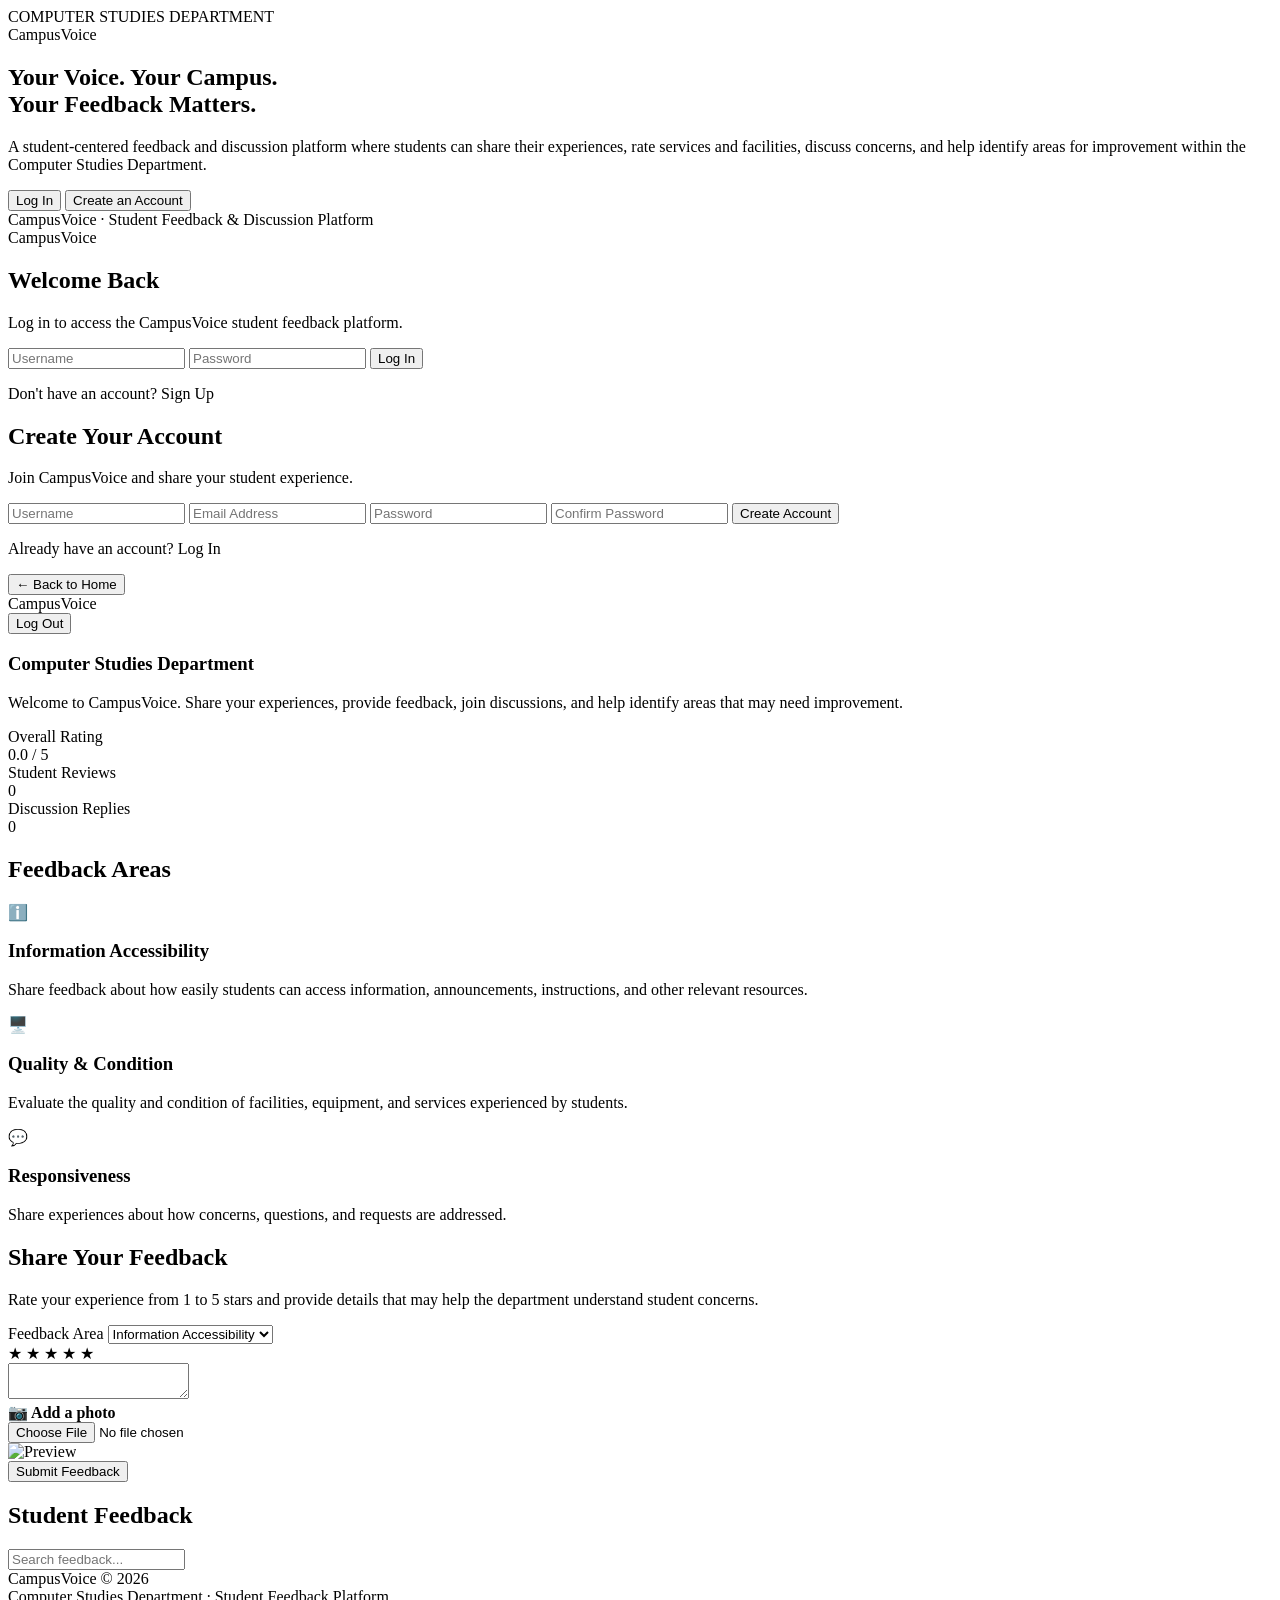
==== Template/index.html @ d8fedd5e "Done uploading Mother code file" ====
<!DOCTYPE html>
<html lang="en">

<head>

<meta charset="UTF-8">

<meta name="viewport" content="width=device-width, initial-scale=1.0">

<title>CampusVoice | Student Feedback Platform</title>

<link rel="stylesheet" href="../static/style.css">

</head>


<body>


<!-- =========================================================
     LANDING PAGE
========================================================= -->

<section id="landingPage">

    <div class="landing-content">

        <div class="landing-badge">

            COMPUTER STUDIES DEPARTMENT

        </div>


        <div class="landing-logo">

            Campus<span>Voice</span>

        </div>


        <h1>

            Your Voice. Your Campus.<br>

            Your Feedback Matters.

        </h1>


        <p class="landing-description">

            A student-centered feedback and discussion
            platform where students can share their
            experiences, rate services and facilities,
            discuss concerns, and help identify areas
            for improvement within the Computer Studies
            Department.

        </p>


        <div class="landing-buttons">

            <button
                class="landing-btn login-btn"
                onclick="showLogin()">

                Log In

            </button>


            <button
                class="landing-btn signup-btn"
                onclick="showSignup()">

                Create an Account

            </button>

        </div>


        <div class="landing-footer">

            CampusVoice · Student Feedback & Discussion Platform

        </div>

    </div>

</section>



<!-- =========================================================
     AUTH PAGE
========================================================= -->

<section id="authPage">

    <div class="auth-card">

        <div class="auth-logo">

            Campus<span>Voice</span>

        </div>


        <!-- LOGIN -->

        <div id="loginForm">

            <h2>

                Welcome Back

            </h2>


            <p class="auth-description">

                Log in to access the CampusVoice
                student feedback platform.

            </p>


            <input
                class="auth-input"
                id="loginUsername"
                type="text"
                placeholder="Username">


            <input
                class="auth-input"
                id="loginPassword"
                type="password"
                placeholder="Password">


            <button
                class="auth-submit"
                onclick="loginUser()">

                Log In

            </button>


            <p class="auth-switch">

                Don't have an account?

                <span onclick="showSignup()">

                    Sign Up

                </span>

            </p>

        </div>



        <!-- SIGN UP -->

        <div
            id="signupForm"
            class="hidden">

            <h2>

                Create Your Account

            </h2>


            <p class="auth-description">

                Join CampusVoice and share your
                student experience.

            </p>


            <input
                class="auth-input"
                id="signupUsername"
                type="text"
                placeholder="Username">


            <input
                class="auth-input"
                id="signupEmail"
                type="email"
                placeholder="Email Address">


            <input
                class="auth-input"
                id="signupPassword"
                type="password"
                placeholder="Password">


            <input
                class="auth-input"
                id="signupConfirm"
                type="password"
                placeholder="Confirm Password">


            <button
                class="auth-submit"
                onclick="signupUser()">

                Create Account

            </button>


            <p class="auth-switch">

                Already have an account?

                <span onclick="showLogin()">

                    Log In

                </span>

            </p>

        </div>


        <button
            class="back-home"
            onclick="backHome()">

            ← Back to Home

        </button>

    </div>

</section>



<!-- =========================================================
     MAIN PAGE
========================================================= -->

<section id="mainPage">


<!-- HEADER -->

<header class="header">

    <div class="logo">

        Campus<span>Voice</span>

    </div>


    <div class="header-right">

        <span
            class="user-pill"
            id="currentUser">

        </span>


        <button
            class="logout-btn"
            onclick="logout()">

            Log Out

        </button>

    </div>

</header>



<!-- CONTENT -->

<main class="container">


    <!-- HERO -->

    <section class="dashboard-hero">

        <h1>

            Computer Studies Department

        </h1>


        <p>

            Welcome to CampusVoice. Share your
            experiences, provide feedback, join
            discussions, and help identify areas
            that may need improvement.

        </p>


        <div class="stats-grid">


            <div class="stat-card">

                <div class="stat-label">

                    Overall Rating

                </div>


                <div
                    class="stat-value"
                    id="overallRating">

                    0.0 / 5

                </div>

            </div>


            <div class="stat-card">

                <div class="stat-label">

                    Student Reviews

                </div>


                <div
                    class="stat-value"
                    id="totalReviews">

                    0

                </div>

            </div>


            <div class="stat-card">

                <div class="stat-label">

                    Discussion Replies

                </div>


                <div
                    class="stat-value"
                    id="totalReplies">

                    0

                </div>

            </div>


        </div>

    </section>



    <!-- EVALUATION DIMENSIONS -->

    <h2 class="section-title">

        Feedback Areas

    </h2>


    <section class="category-grid">


        <div class="category-card">

            <div class="category-icon">

                ℹ️

            </div>


            <h3>

                Information Accessibility

            </h3>


            <p>

                Share feedback about how easily
                students can access information,
                announcements, instructions, and
                other relevant resources.

            </p>

        </div>



        <div class="category-card">

            <div class="category-icon">

                🖥️

            </div>


            <h3>

                Quality & Condition

            </h3>


            <p>

                Evaluate the quality and condition
                of facilities, equipment, and
                services experienced by students.

            </p>

        </div>



        <div class="category-card">

            <div class="category-icon">

                💬

            </div>


            <h3>

                Responsiveness

            </h3>


            <p>

                Share experiences about how concerns,
                questions, and requests are addressed.

            </p>

        </div>


    </section>



    <!-- WRITE REVIEW -->

    <section class="review-form">

        <h2>

            Share Your Feedback

        </h2>


        <p class="form-subtitle">

            Rate your experience from 1 to 5 stars
            and provide details that may help the
            department understand student concerns.

        </p>


        <!-- Category -->

        <div class="review-category">

            <label for="reviewCategory">

                Feedback Area

            </label>


            <select id="reviewCategory">

                <option value="Information Accessibility">

                    Information Accessibility

                </option>


                <option value="Quality & Condition">

                    Quality & Condition

                </option>


                <option value="Responsiveness">

                    Responsiveness

                </option>

            </select>

        </div>


        <!-- Stars -->

        <div class="star-rating">

            <span
                class="star"
                onclick="selectStar(1)">

                ★

            </span>


            <span
                class="star"
                onclick="selectStar(2)">

                ★

            </span>


            <span
                class="star"
                onclick="selectStar(3)">

                ★

            </span>


            <span
                class="star"
                onclick="selectStar(4)">

                ★

            </span>


            <span
                class="star"
                onclick="selectStar(5)">

                ★

            </span>

        </div>


        <!-- Text -->

        <textarea
            id="reviewInput"
            placeholder="Write your feedback here...">
        </textarea>


        <!-- Photo -->

        <div class="upload-box">

            <strong>

                📷 Add a photo

            </strong>


            <div>

                <input
                    type="file"
                    id="photoInput"
                    accept="image/*"
                    onchange="previewPhoto(event)">

            </div>


            <img
                id="imagePreview"
                class="image-preview"
                alt="Preview">

        </div>


        <button
            class="post-review-btn"
            onclick="postReview()">

            Submit Feedback

        </button>

    </section>



    <!-- REVIEWS -->

    <div class="review-toolbar">

        <h2>

            Student Feedback

        </h2>


        <input
            class="search-box"
            id="searchInput"
            type="search"
            placeholder="Search feedback..."
            oninput="loadReviews()">

    </div>


    <div id="reviewsContainer">

    </div>


</main>



<footer>

    CampusVoice © 2026

    <br>

    Computer Studies Department · Student Feedback Platform

</footer>


</section>



<script src="../static/script.js"></script>



</body>

</html>
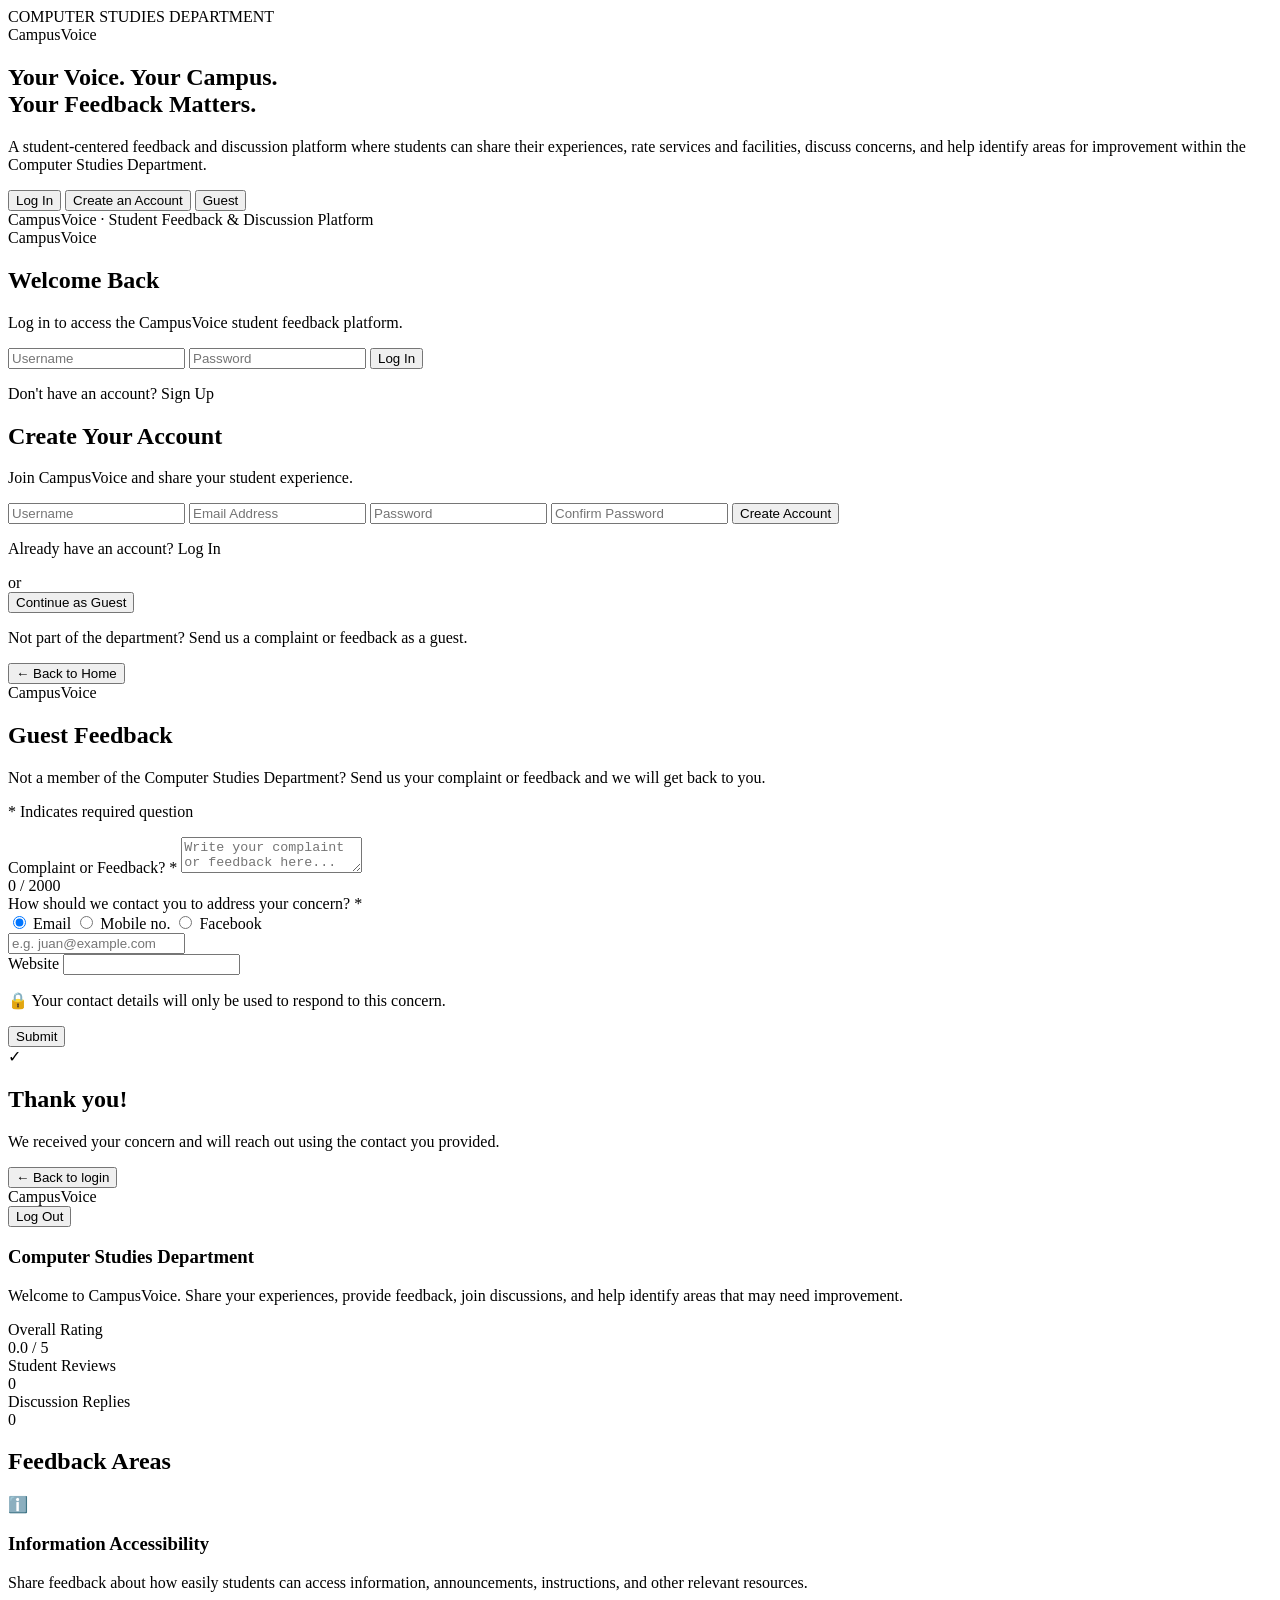
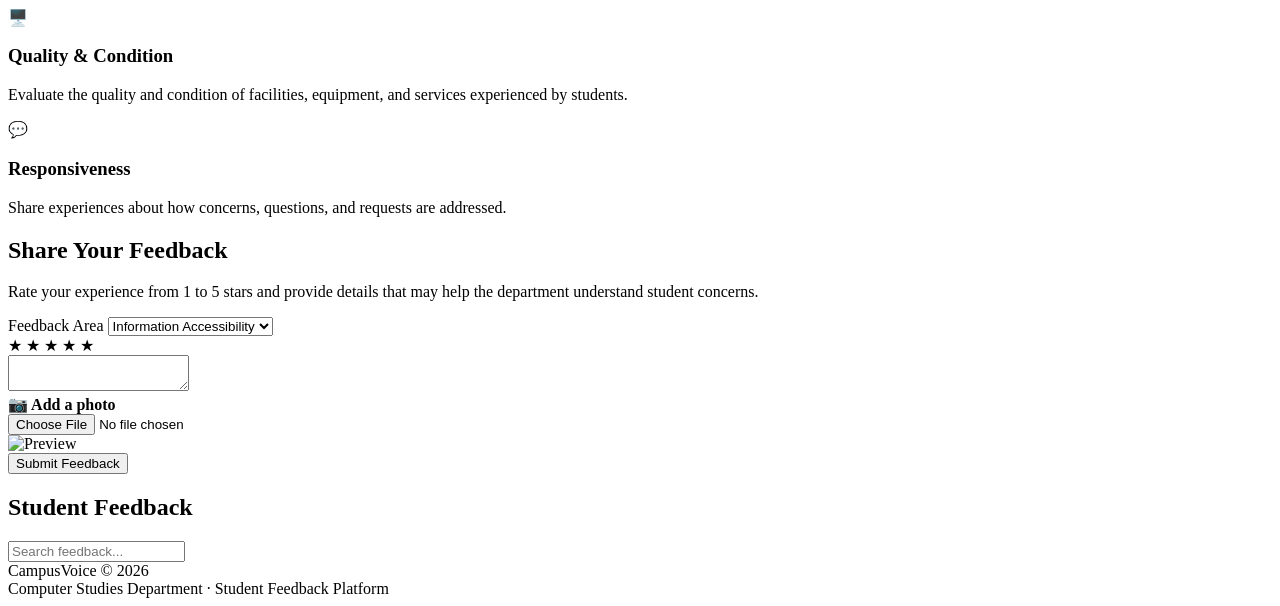
==== commit 8f6e34cd: "Add guest feedback form to login page" ====
--- a/Template/index.html
+++ b/Template/index.html
@@ -79,6 +79,15 @@
 
             </button>
 
+
+            <button
+                class="landing-btn guest-btn"
+                onclick="showGuest()">
+
+                Guest
+
+            </button>
+
         </div>
 
 
@@ -240,11 +249,287 @@
         </div>
 
 
+        <div class="auth-divider">
+
+            <span>or</span>
+
+        </div>
+
+
+        <button
+            class="auth-guest"
+            onclick="showGuest()">
+
+            Continue as Guest
+
+        </button>
+
+
+        <p class="auth-guest-note">
+
+            Not part of the department? Send us a
+            complaint or feedback as a guest.
+
+        </p>
+
+
         <button
             class="back-home"
             onclick="backHome()">
 
             ← Back to Home
+
+        </button>
+
+    </div>
+
+</section>
+
+
+
+<!-- =========================================================
+     GUEST FEEDBACK PAGE
+     Public form only. Never logs in or opens the platform.
+========================================================= -->
+
+<section id="guestPage">
+
+    <div class="auth-card guest-card">
+
+        <div class="auth-logo">
+
+            Campus<span>Voice</span>
+
+        </div>
+
+
+        <!-- FORM -->
+
+        <form
+            id="guestForm"
+            novalidate
+            onsubmit="submitGuestFeedback(event)">
+
+            <h2>
+
+                Guest Feedback
+
+            </h2>
+
+
+            <p class="auth-description">
+
+                Not a member of the Computer Studies
+                Department? Send us your complaint or
+                feedback and we will get back to you.
+
+            </p>
+
+
+            <p class="guest-required-note">
+
+                <span class="guest-asterisk">*</span>
+                Indicates required question
+
+            </p>
+
+
+            <!-- Q1 -->
+
+            <div class="guest-question">
+
+                <label
+                    class="guest-label"
+                    for="guestMessage">
+
+                    Complaint or Feedback?
+                    <span class="guest-asterisk">*</span>
+
+                </label>
+
+
+                <textarea
+                    class="auth-input guest-textarea"
+                    id="guestMessage"
+                    maxlength="2000"
+                    placeholder="Write your complaint or feedback here..."
+                    oninput="updateGuestCounter()"></textarea>
+
+
+                <div class="guest-meta">
+
+                    <span
+                        class="guest-error"
+                        id="guestMessageError">
+                    </span>
+
+                    <span
+                        class="guest-counter"
+                        id="guestCounter">
+
+                        0 / 2000
+
+                    </span>
+
+                </div>
+
+            </div>
+
+
+            <!-- Q2 -->
+
+            <div class="guest-question">
+
+                <span class="guest-label">
+
+                    How should we contact you to address your concern?
+                    <span class="guest-asterisk">*</span>
+
+                </span>
+
+
+                <div
+                    class="guest-contact-types"
+                    role="radiogroup"
+                    aria-label="Contact type">
+
+                    <label class="guest-chip">
+
+                        <input
+                            type="radio"
+                            name="guestContactType"
+                            value="email"
+                            onchange="updateGuestContactInput()"
+                            checked>
+
+                        <span>Email</span>
+
+                    </label>
+
+
+                    <label class="guest-chip">
+
+                        <input
+                            type="radio"
+                            name="guestContactType"
+                            value="mobile"
+                            onchange="updateGuestContactInput()">
+
+                        <span>Mobile no.</span>
+
+                    </label>
+
+
+                    <label class="guest-chip">
+
+                        <input
+                            type="radio"
+                            name="guestContactType"
+                            value="facebook"
+                            onchange="updateGuestContactInput()">
+
+                        <span>Facebook</span>
+
+                    </label>
+
+                </div>
+
+
+                <input
+                    class="auth-input"
+                    id="guestContact"
+                    type="email"
+                    maxlength="254"
+                    placeholder="e.g. juan@example.com"
+                    aria-label="Contact details">
+
+
+                <span
+                    class="guest-error"
+                    id="guestContactError">
+                </span>
+
+            </div>
+
+
+            <!-- Honeypot (hidden from people, bots fill it) -->
+
+            <div
+                class="guest-hp"
+                aria-hidden="true">
+
+                <label for="guestWebsite">Website</label>
+
+                <input
+                    id="guestWebsite"
+                    type="text"
+                    tabindex="-1"
+                    autocomplete="off">
+
+            </div>
+
+
+            <p class="guest-privacy">
+
+                🔒 Your contact details will only be used
+                to respond to this concern.
+
+            </p>
+
+
+            <span
+                class="guest-error guest-form-error"
+                id="guestFormError">
+            </span>
+
+
+            <button
+                type="submit"
+                class="auth-submit">
+
+                Submit
+
+            </button>
+
+        </form>
+
+
+
+        <!-- CONFIRMATION -->
+
+        <div
+            id="guestThanks"
+            class="guest-thanks hidden">
+
+            <div class="guest-thanks-icon">
+
+                ✓
+
+            </div>
+
+
+            <h2>
+
+                Thank you!
+
+            </h2>
+
+
+            <p class="auth-description">
+
+                We received your concern and will reach
+                out using the contact you provided.
+
+            </p>
+
+        </div>
+
+
+        <button
+            class="back-home"
+            onclick="guestBackToLogin()">
+
+            ← Back to login
 
         </button>
 
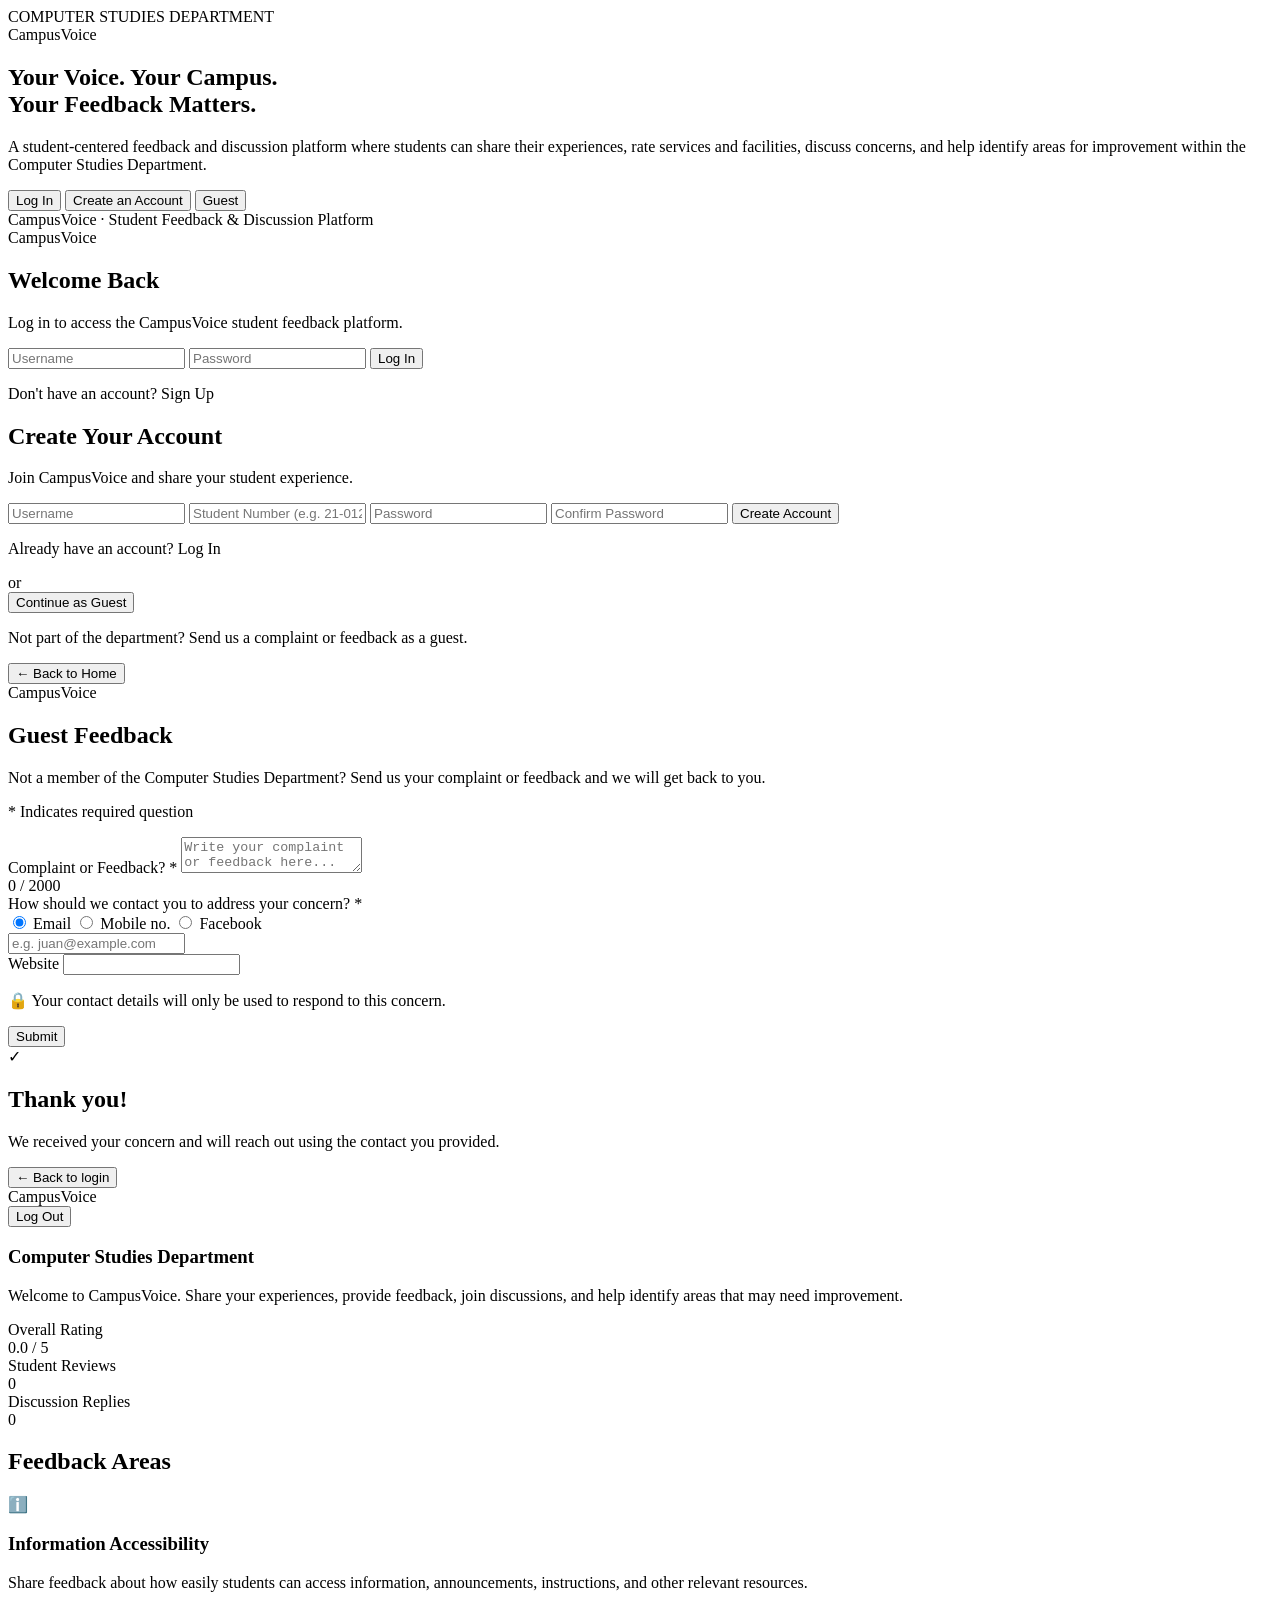
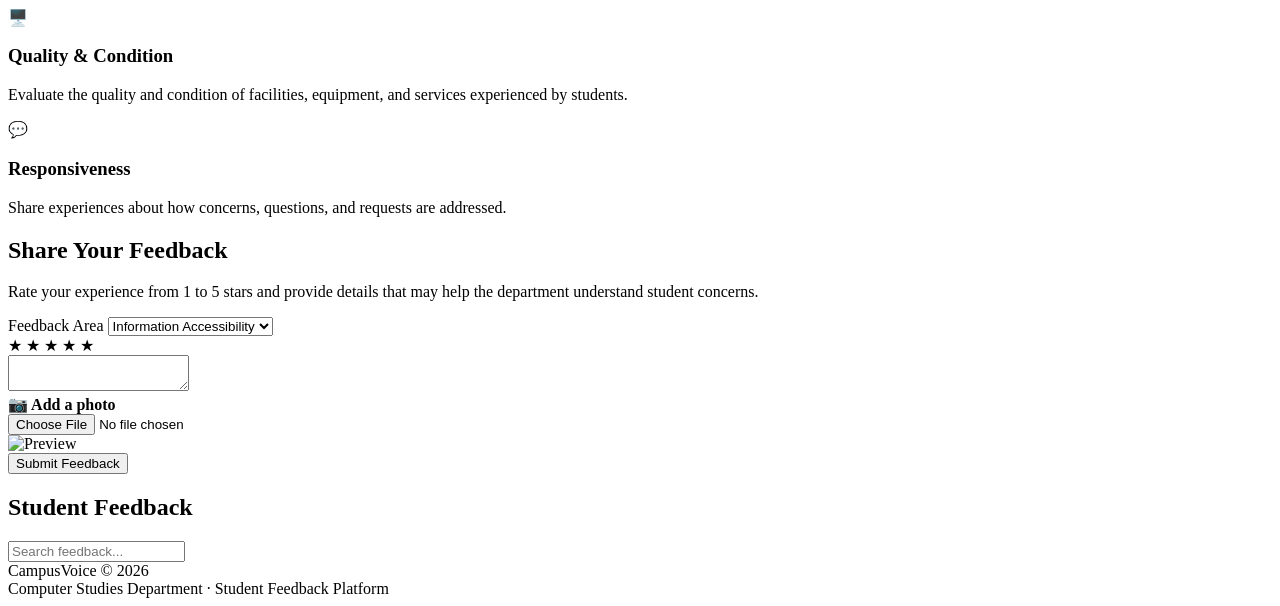
==== commit 374c7f18: "Add Flask backend with SQLite database and real like/dislike" ====
--- a/Template/index.html
+++ b/Template/index.html
@@ -9,7 +9,7 @@
 
 <title>CampusVoice | Student Feedback Platform</title>
 
-<link rel="stylesheet" href="../static/style.css">
+<link rel="stylesheet" href="/static/style.css">
 
 </head>
 
@@ -206,9 +206,11 @@
 
             <input
                 class="auth-input"
-                id="signupEmail"
-                type="email"
-                placeholder="Email Address">
+                id="signupStudentNumber"
+                type="text"
+                inputmode="numeric"
+                maxlength="11"
+                placeholder="Student Number (e.g. 21-0123-456)">
 
 
             <input
@@ -949,7 +951,7 @@
             id="searchInput"
             type="search"
             placeholder="Search feedback..."
-            oninput="loadReviews()">
+            oninput="renderReviews()">
 
     </div>
 
@@ -978,7 +980,7 @@
 
 
 
-<script src="../static/script.js"></script>
+<script src="/static/script.js"></script>
 
 
 
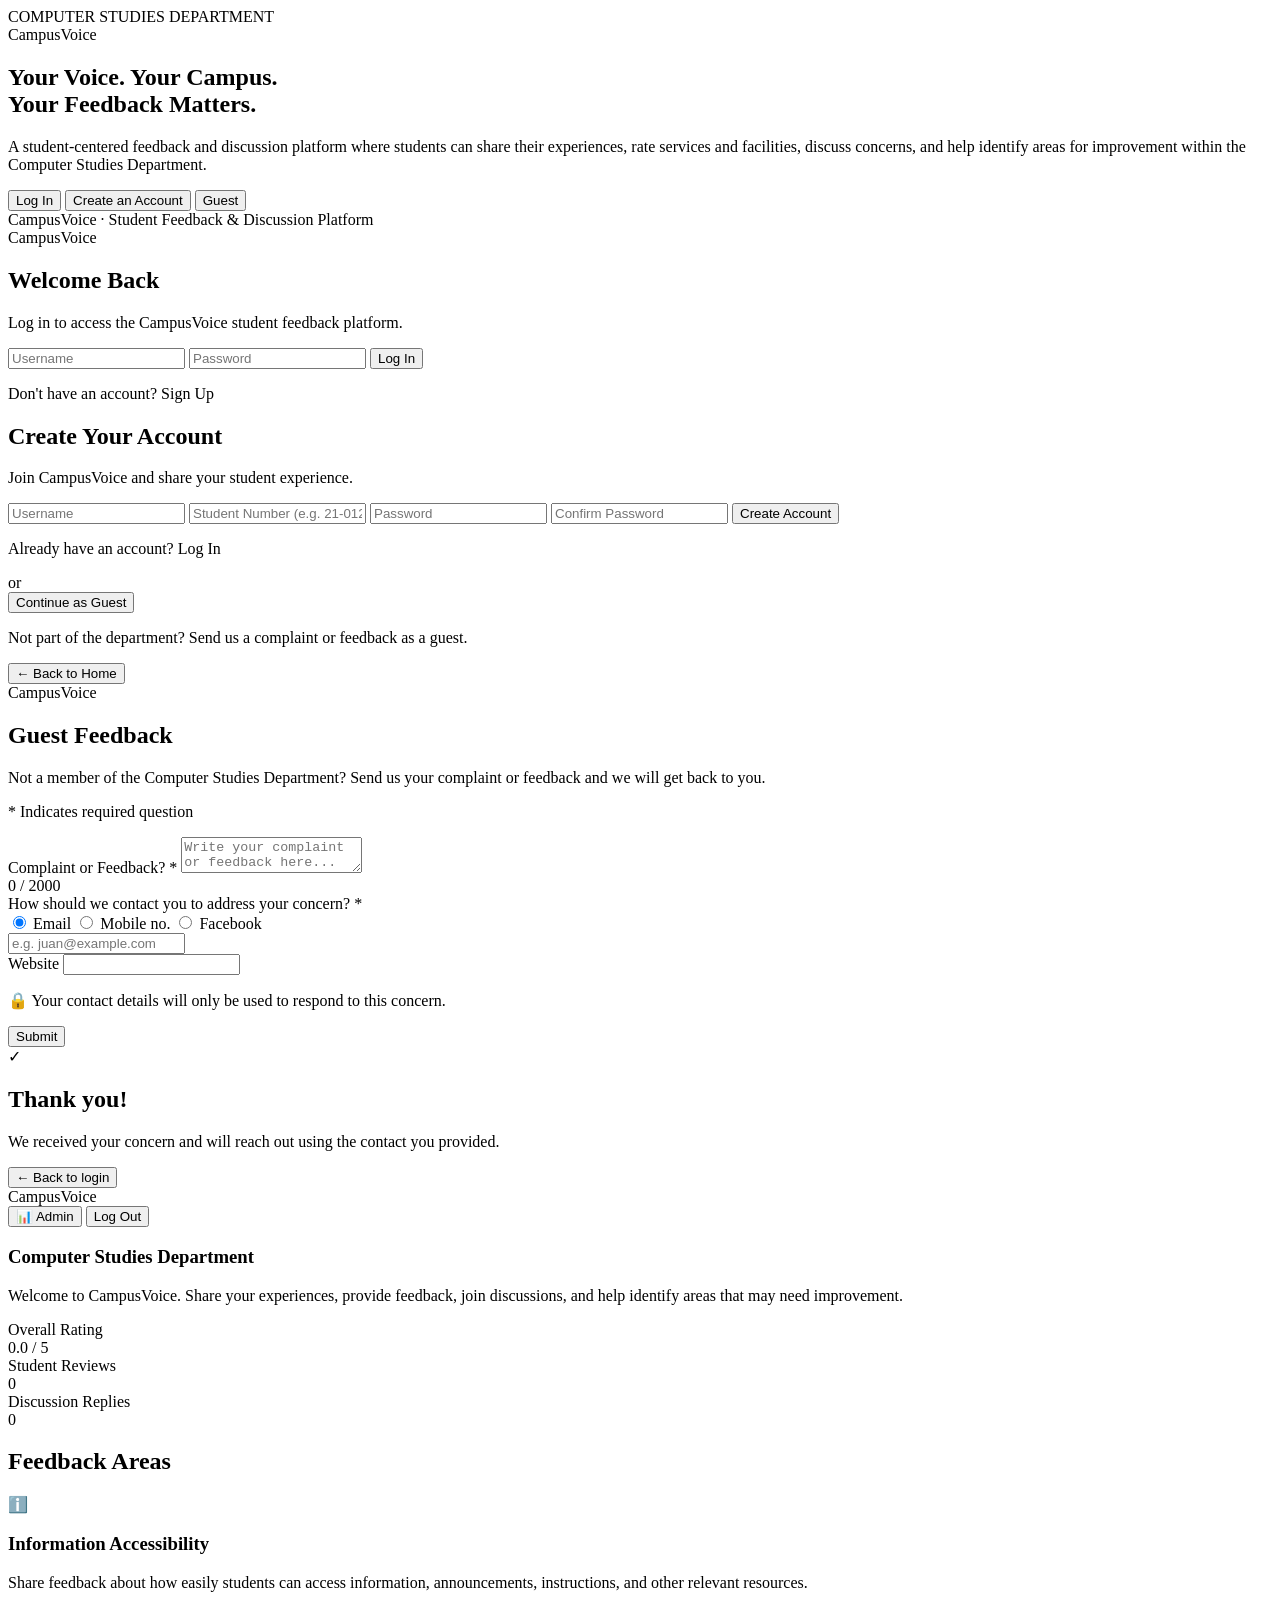
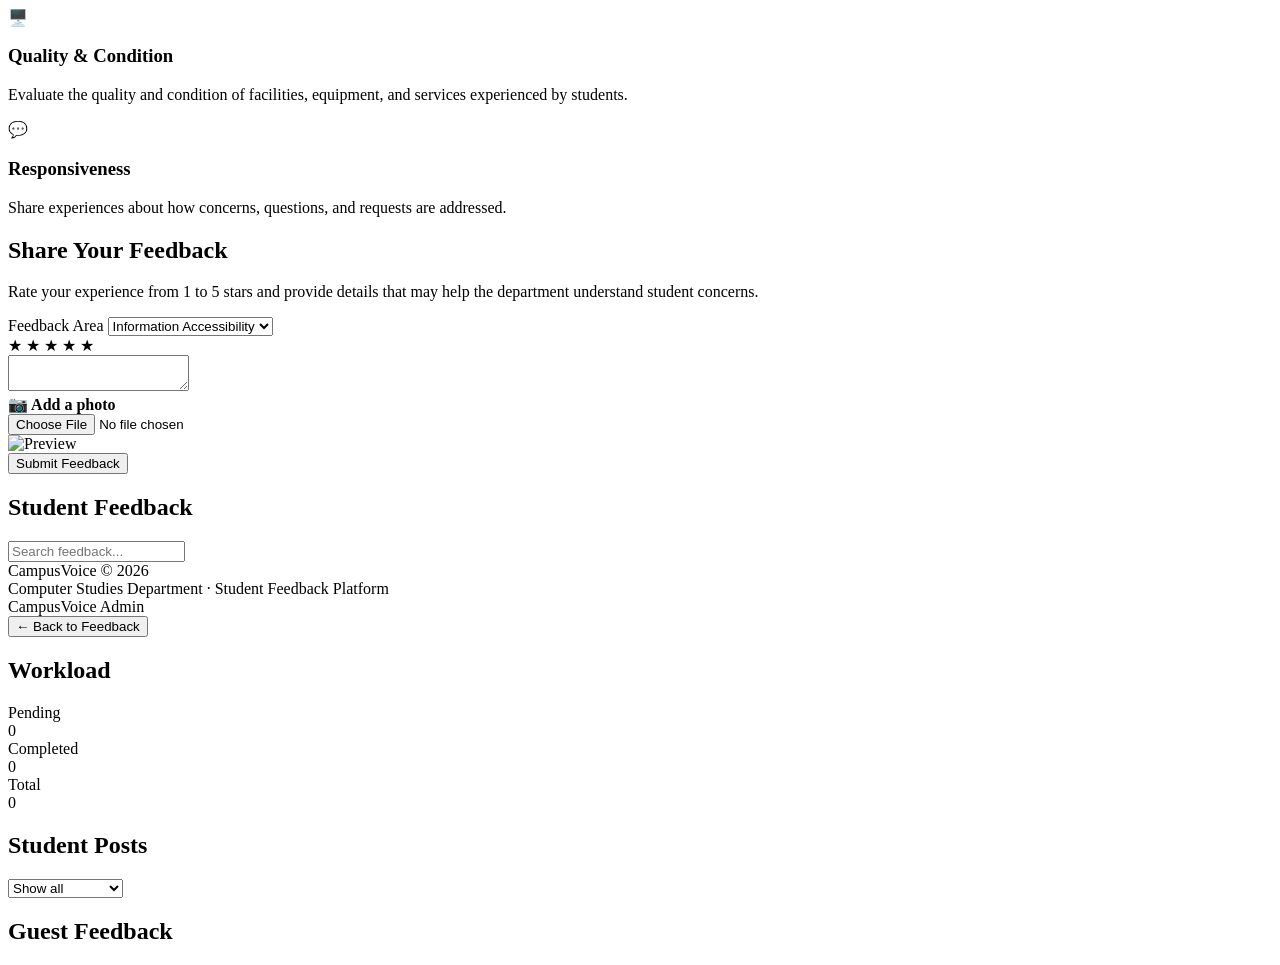
==== commit dceb3da3: "Add guest feedback database and admin workload tracking" ====
--- a/Template/index.html
+++ b/Template/index.html
@@ -567,6 +567,14 @@
 
         </span>
 
+        <button
+            class="logout-btn hidden"
+            id="adminBtn"
+            onclick="showAdmin()">
+
+            📊 Admin
+
+        </button>
 
         <button
             class="logout-btn"
@@ -978,7 +986,90 @@
 
 </section>
 
-
+<!-- =========================================================
+     ADMIN PAGE (only admins can open it)
+========================================================= -->
+
+<section id="adminPage">
+
+    <header class="header">
+
+        <div class="logo">
+
+            Campus<span>Voice</span> Admin
+
+        </div>
+
+        <div class="header-right">
+
+            <button
+                class="logout-btn"
+                onclick="hideAdmin()">
+
+                ← Back to Feedback
+
+            </button>
+
+        </div>
+
+    </header>
+
+
+    <main class="container">
+
+        <h2 class="section-title">Workload</h2>
+
+        <div class="admin-stats">
+
+            <div class="admin-stat">
+                <div class="admin-stat-label">Pending</div>
+                <div class="admin-stat-value pending-color" id="adminPending">0</div>
+            </div>
+
+            <div class="admin-stat">
+                <div class="admin-stat-label">Completed</div>
+                <div class="admin-stat-value done-color" id="adminCompleted">0</div>
+            </div>
+
+            <div class="admin-stat">
+                <div class="admin-stat-label">Total</div>
+                <div class="admin-stat-value" id="adminTotal">0</div>
+            </div>
+
+        </div>
+
+
+        <div class="review-toolbar">
+
+            <h2>Student Posts</h2>
+
+            <select
+                class="search-box"
+                id="adminFilter"
+                onchange="renderAdmin()">
+
+                <option value="all">Show all</option>
+                <option value="pending">Pending only</option>
+                <option value="completed">Completed only</option>
+
+            </select>
+
+        </div>
+
+        <div id="adminPosts"></div>
+
+
+        <div class="review-toolbar">
+
+            <h2>Guest Feedback</h2>
+
+        </div>
+
+        <div id="adminGuests"></div>
+
+    </main>
+
+</section>
 
 <script src="/static/script.js"></script>
 
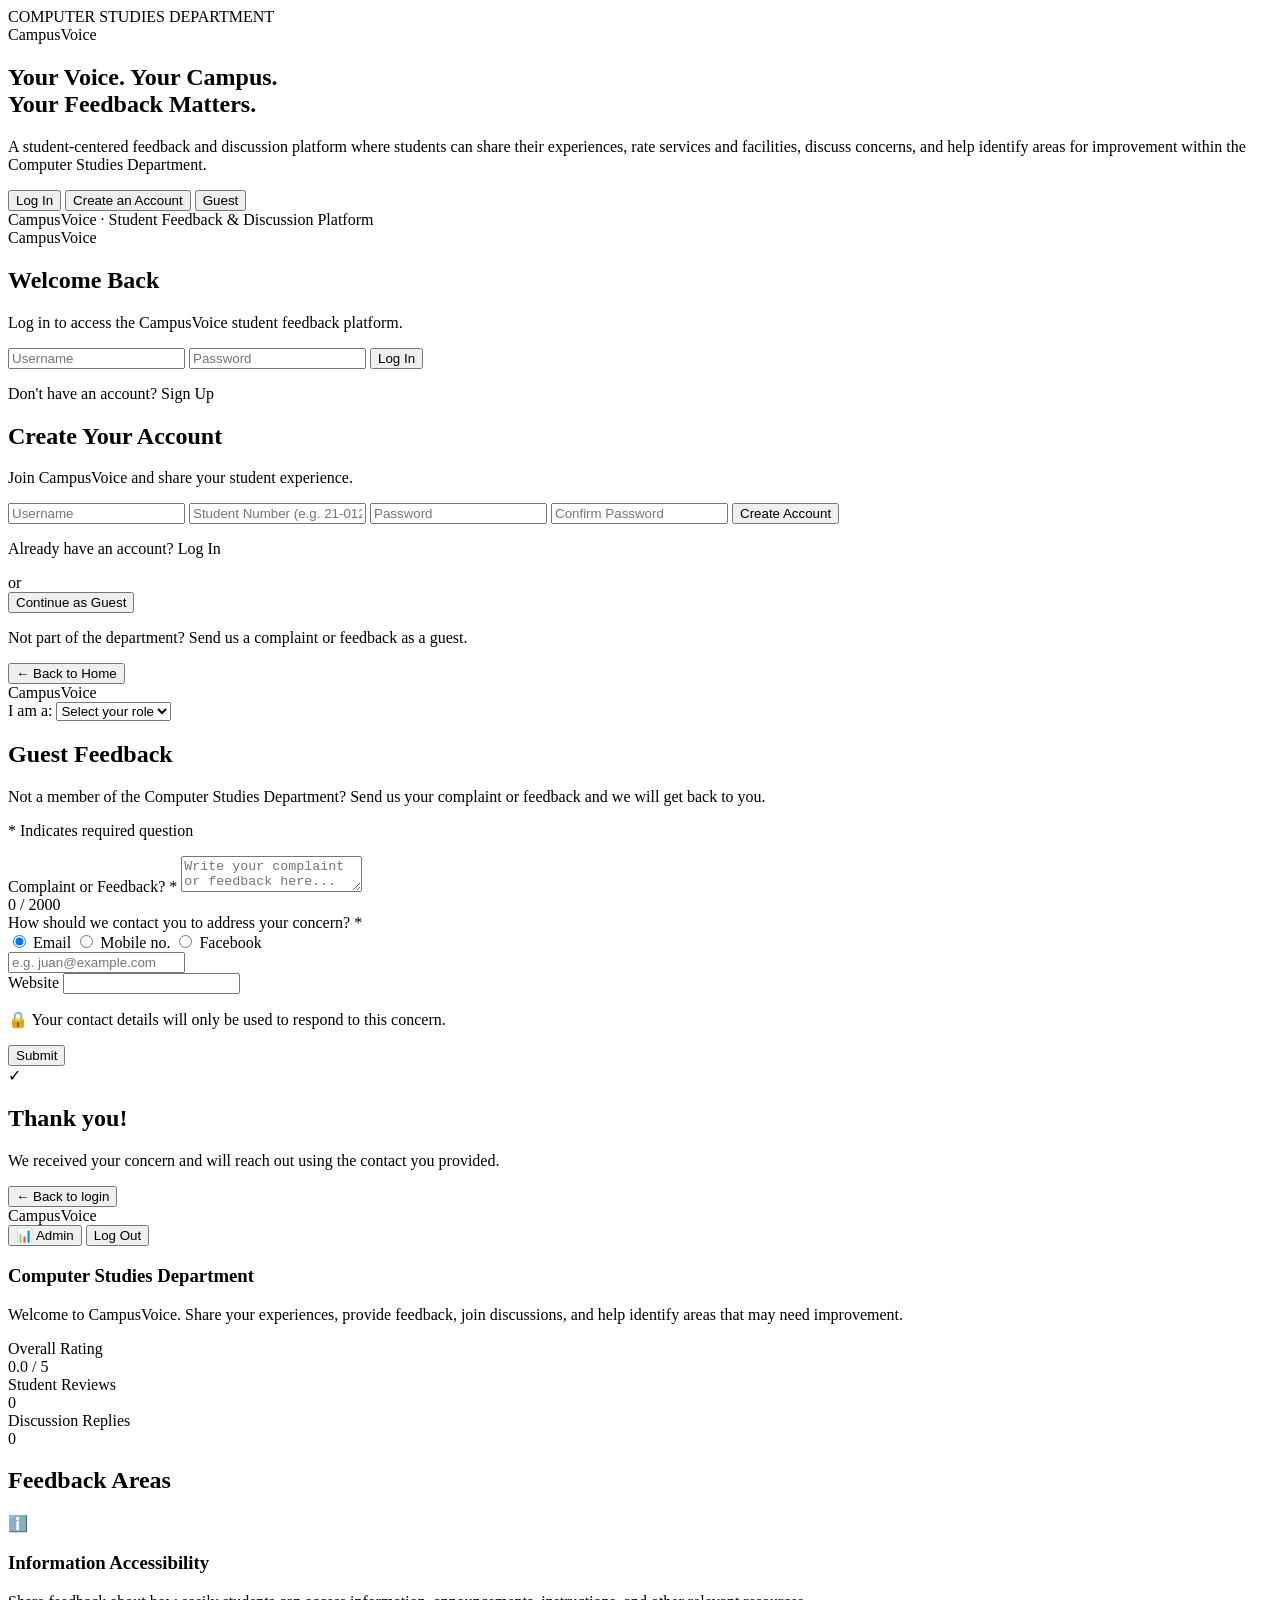
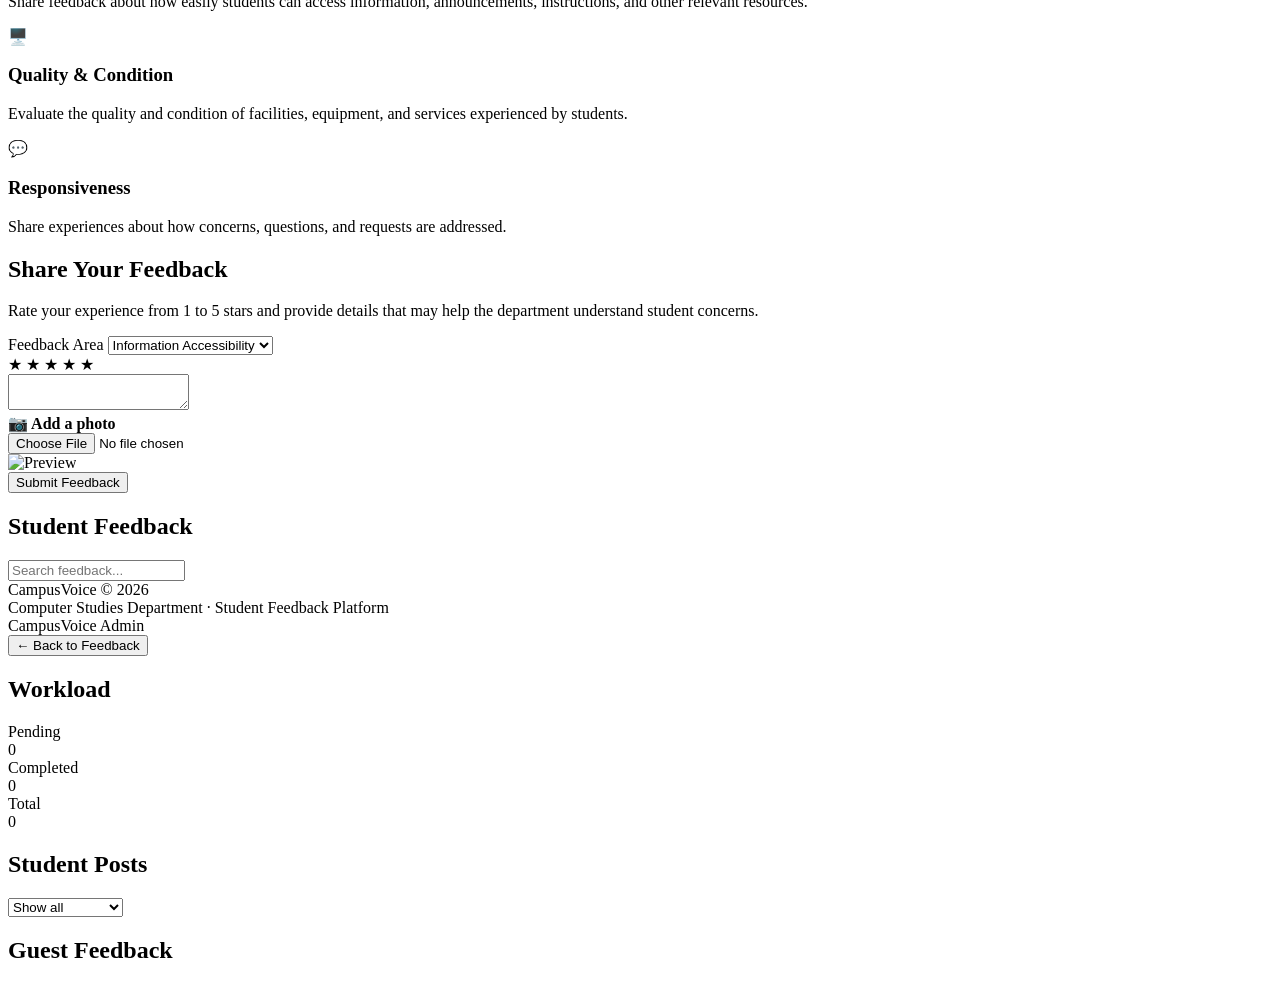
==== commit 937acbdf: "Update index.html" ====
--- a/Template/index.html
+++ b/Template/index.html
@@ -299,10 +299,25 @@
     <div class="auth-card guest-card">
 
         <div class="auth-logo">
-
             Campus<span>Voice</span>
-
-        </div>
+        </div>
+
+        <!-- Guest Role Selection -->
+        <div class="form-group">
+            <label for="guestRole">I am a:</label>
+            <select id="guestRole" name="guestRole" required>
+                <option value="">Select your role</option>
+                <option value="Student">Student</option>
+                <option value="Faculty">Faculty</option>
+                <option value="Staff">Staff</option>
+            </select>
+        </div>
+
+        <!-- Keep your existing guest feedback form below this line -->
+
+    </div>
+
+</section>
 
 
         <!-- FORM -->
@@ -1077,4 +1092,4 @@
 
 </body>
 
-</html>+</html>
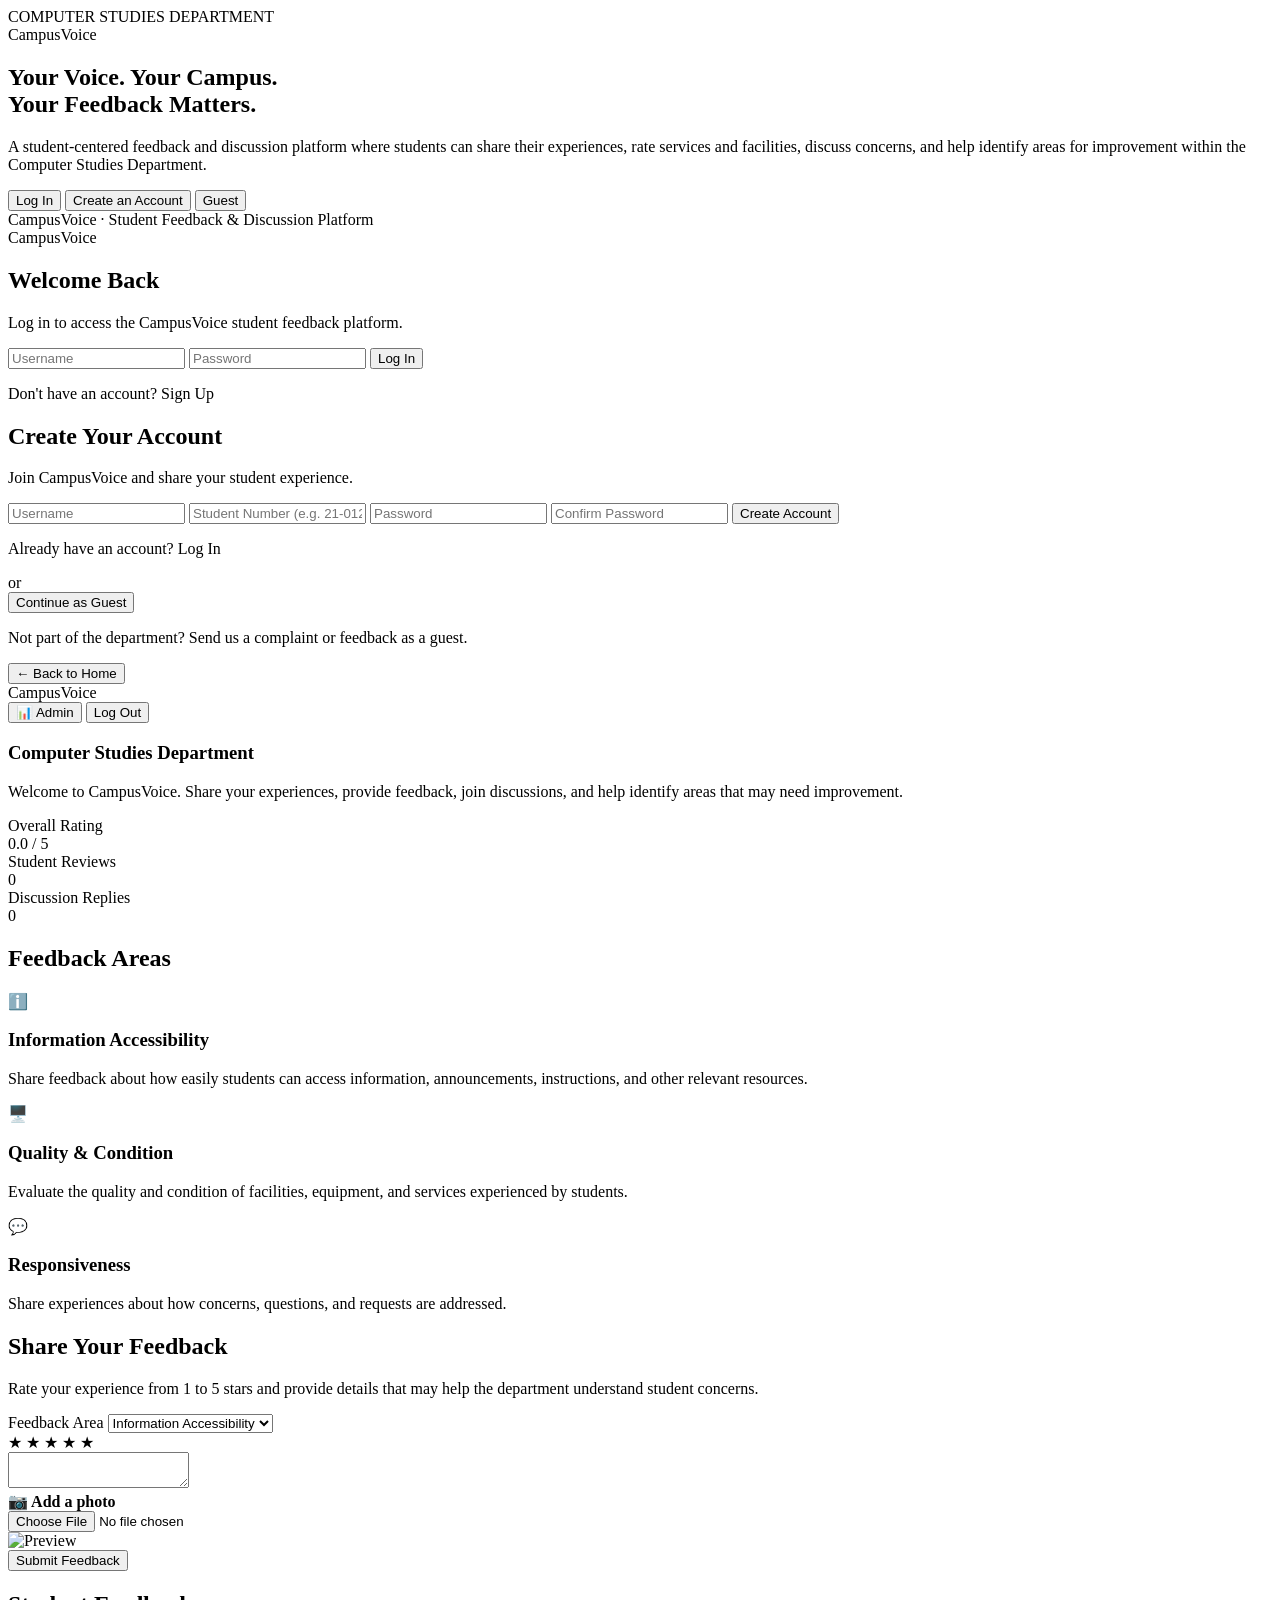
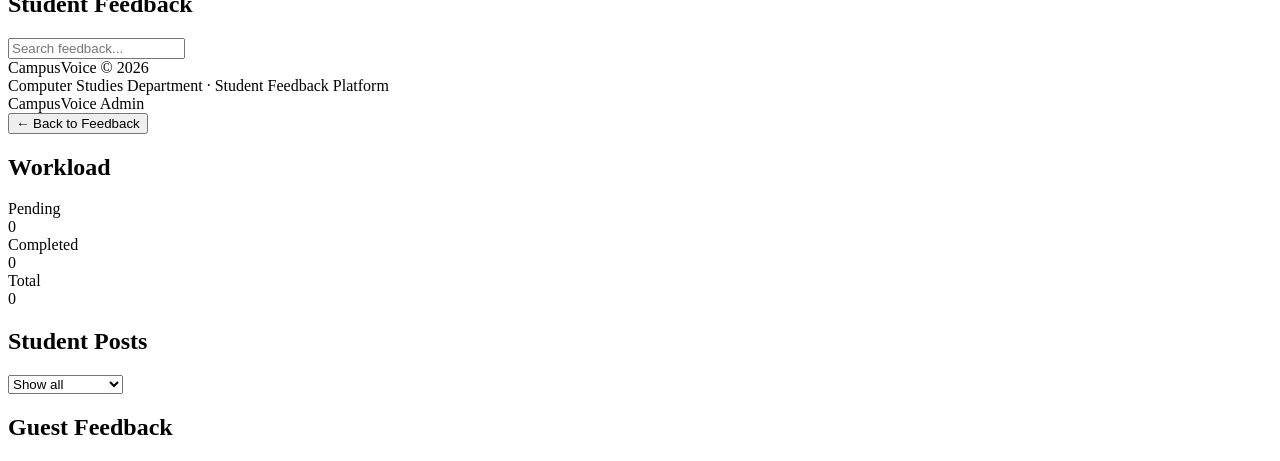
==== commit e93e7af1: "Update index.html" ====
--- a/Template/index.html
+++ b/Template/index.html
@@ -294,7 +294,7 @@
      Public form only. Never logs in or opens the platform.
 ========================================================= -->
 
-<section id="guestPage">
+<section id="guestPage" style="display:none">
 
     <div class="auth-card guest-card">
 
@@ -302,28 +302,58 @@
             Campus<span>Voice</span>
         </div>
 
-        <!-- Guest Role Selection -->
-        <div class="form-group">
-            <label for="guestRole">I am a:</label>
-            <select id="guestRole" name="guestRole" required>
-                <option value="">Select your role</option>
-                <option value="Student">Student</option>
-                <option value="Faculty">Faculty</option>
-                <option value="Staff">Staff</option>
-            </select>
-        </div>
-
-        <!-- Keep your existing guest feedback form below this line -->
-
-    </div>
-
-</section>
-
-
-        <!-- FORM -->
+
+        <!-- STEP 1: CHOOSE ROLE -->
+
+        <div id="guestRoleStep">
+
+            <h2>Continue as Guest</h2>
+
+            <p class="auth-description">
+                Please tell us who you are so we know
+                how to respond to your concern.
+            </p>
+
+            <div class="guest-role-options">
+
+                <button
+                    type="button"
+                    class="auth-submit guest-role-btn"
+                    onclick="chooseGuestRole('Student')">
+                    🎓 Student
+                </button>
+
+                <button
+                    type="button"
+                    class="auth-submit guest-role-btn"
+                    onclick="chooseGuestRole('Faculty')">
+                    👩‍🏫 Faculty
+                </button>
+
+                <button
+                    type="button"
+                    class="auth-submit guest-role-btn"
+                    onclick="chooseGuestRole('Staff')">
+                    🧑‍💼 Staff
+                </button>
+
+                <button
+                    type="button"
+                    class="auth-submit guest-role-btn"
+                    onclick="chooseGuestRole('Guest')">
+                    🙋 Guest
+                </button>
+
+            </div>
+
+        </div>
+
+
+        <!-- STEP 2: FORM (hidden until a role is chosen) -->
 
         <form
             id="guestForm"
+            class="hidden"
             novalidate
             onsubmit="submitGuestFeedback(event)">
 
@@ -349,6 +379,32 @@
                 Indicates required question
 
             </p>
+
+
+            <!-- Role (Student / Faculty / Staff) -->
+
+            <div class="guest-question">
+
+                <span class="guest-label">Submitting as</span>
+
+                <span
+                    class="guest-role-badge"
+                    id="guestRoleBadge">
+                </span>
+
+                <button
+                    type="button"
+                    class="back-home"
+                    onclick="showGuestRoleStep()">
+                    Change role
+                </button>
+
+                <span
+                    class="guest-error"
+                    id="guestRoleError">
+                </span>
+
+            </div>
 
 
             <!-- Q1 -->
@@ -539,6 +595,9 @@
 
             </p>
 
+
+            <p class="guest-role-badge" id="guestThanksRole"></p>
+
         </div>
 
 
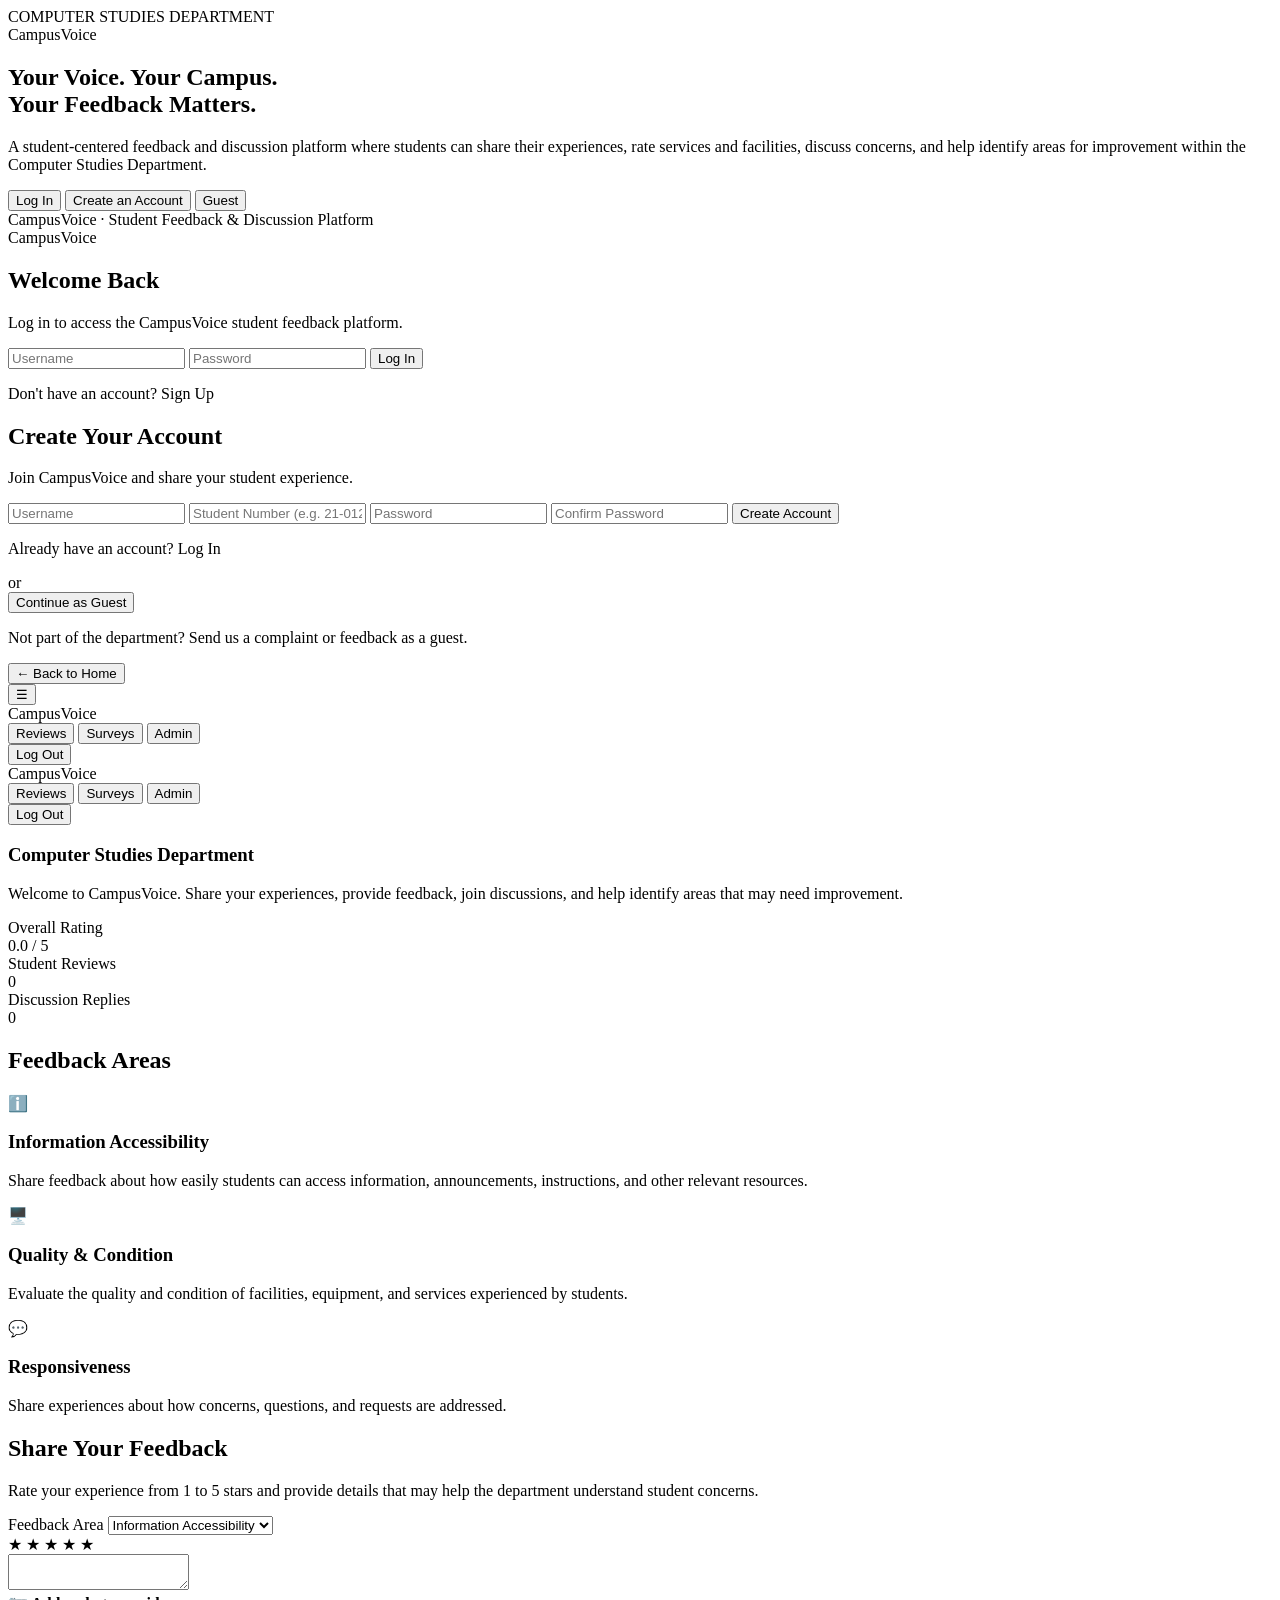
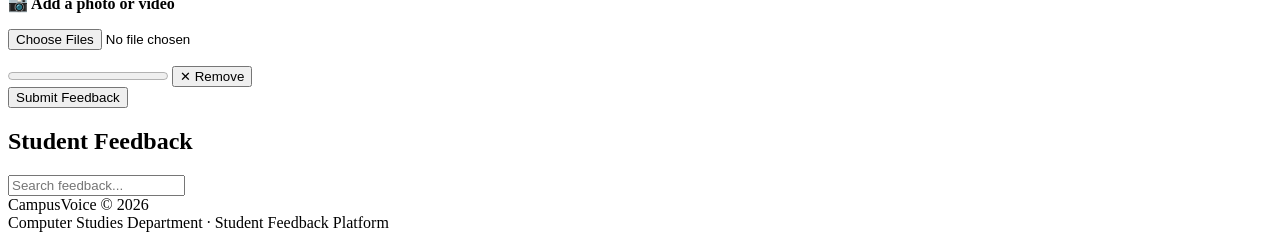
==== commit 8b07bddc: "Add CampusVoice application files" ====
--- a/Template/index.html
+++ b/Template/index.html
@@ -625,48 +625,38 @@
 <!-- HEADER -->
 
 <header class="header">
-
-    <div class="logo">
-
-        Campus<span>Voice</span>
-
+    <button class="menu-btn" onclick="toggleSidebar()" aria-label="Menu">☰</button>
+    <div class="logo">Campus<span>Voice</span></div>
+    <nav class="top-tabs">
+        <button class="nav-link" data-view="reviews" onclick="showView('reviews')">Reviews</button>
+        <button class="nav-link" data-view="surveys" onclick="showView('surveys')">Surveys</button>
+        <button class="nav-link hidden" data-admin-only data-view="admin" onclick="showView('admin')">Admin</button>
+    </nav>
+    <div class="header-right">
+        <span class="user-pill" id="currentUser"></span>
+        <button class="logout-btn" onclick="logout()">Log Out</button>
     </div>
-
-
-    <div class="header-right">
-
-        <span
-            class="user-pill"
-            id="currentUser">
-
-        </span>
-
-        <button
-            class="logout-btn hidden"
-            id="adminBtn"
-            onclick="showAdmin()">
-
-            📊 Admin
-
-        </button>
-
-        <button
-            class="logout-btn"
-            onclick="logout()">
-
-            Log Out
-
-        </button>
-
+</header>
+
+<div class="sidebar-overlay" id="sidebarOverlay" onclick="toggleSidebar()"></div>
+<aside class="sidebar" id="sidebar">
+    <div class="logo">Campus<span>Voice</span></div>
+    <nav class="side-nav">
+        <button class="nav-link" data-view="reviews" onclick="showView('reviews')">Reviews</button>
+        <button class="nav-link" data-view="surveys" onclick="showView('surveys')">Surveys</button>
+        <button class="nav-link hidden" data-admin-only data-view="admin" onclick="showView('admin')">Admin</button>
+    </nav>
+    <div class="sidebar-footer">
+        <span class="user-pill" id="sidebarUser"></span>
+        <button class="logout-btn" onclick="logout()">Log Out</button>
     </div>
-
-</header>
+</aside>
 
 
 
 <!-- CONTENT -->
 
-<main class="container">
+<main class="container" id="reviewsView">
 
 
     <!-- HERO -->
@@ -975,15 +965,21 @@
         </textarea>
 
 
-        <!-- Photo -->
+        <!-- Photo, video or Live Photo (see Static/media.js) -->
 
         <div class="upload-box">
 
             <strong>
 
-                📷 Add a photo
+                📷 Add a photo or video
 
             </strong>
+
+
+            <p
+                class="upload-hint"
+                id="mediaHint">
+            </p>
 
 
             <div>
@@ -991,16 +987,44 @@
                 <input
                     type="file"
                     id="photoInput"
-                    accept="image/*"
-                    onchange="previewPhoto(event)">
-
-            </div>
-
-
-            <img
-                id="imagePreview"
-                class="image-preview"
-                alt="Preview">
+                    multiple
+                    accept="image/jpeg,image/png,image/webp,image/gif,video/mp4,video/webm,video/quicktime,.heic,.heif,.mov"
+                    onchange="handleMediaSelect(event)">
+
+            </div>
+
+
+            <div
+                id="mediaPreview"
+                class="media-preview hidden">
+            </div>
+
+
+            <p
+                id="mediaStatus"
+                class="media-status"
+                role="status"
+                aria-live="polite">
+            </p>
+
+
+            <progress
+                id="mediaProgress"
+                class="media-progress hidden"
+                max="1"
+                value="0">
+            </progress>
+
+
+            <button
+                type="button"
+                id="mediaRemove"
+                class="media-remove hidden"
+                onclick="resetMediaPicker()">
+
+                ✕ Remove
+
+            </button>
 
         </div>
 
@@ -1045,51 +1069,20 @@
 
 </main>
 
-
-
-<footer>
-
-    CampusVoice © 2026
-
-    <br>
-
-    Computer Studies Department · Student Feedback Platform
-
-</footer>
-
-
-</section>
-
-<!-- =========================================================
-     ADMIN PAGE (only admins can open it)
-========================================================= -->
-
-<section id="adminPage">
-
-    <header class="header">
-
-        <div class="logo">
-
-            Campus<span>Voice</span> Admin
-
-        </div>
-
-        <div class="header-right">
-
-            <button
-                class="logout-btn"
-                onclick="hideAdmin()">
-
-                ← Back to Feedback
-
-            </button>
-
-        </div>
-
-    </header>
-
-
-    <main class="container">
+<main class="container" id="surveysView" style="display:none">
+    <div class="review-toolbar">
+        <h2>Surveys</h2>
+        <button class="logout-btn hidden" id="addSurveyBtn" onclick="toggleSurveyForm()">+ Add Google Doc link</button>
+    </div>
+    <div class="survey-form" id="surveyForm" style="display:none">
+        <input class="search-box" id="surveyTitle" placeholder="Title" maxlength="100">
+        <input class="search-box" id="surveyUrl" placeholder="Paste the Google link">
+        <button class="logout-btn" onclick="addSurvey()">Save</button>
+    </div>
+    <div id="surveyList"></div>
+</main>
+
+    <main class="container" id="adminView" style="display:none">
 
         <h2 class="section-title">Workload</h2>
 
@@ -1142,9 +1135,22 @@
         <div id="adminGuests"></div>
 
     </main>
+	
+<footer>
+
+    CampusVoice © 2026
+
+    <br>
+
+    Computer Studies Department · Student Feedback Platform
+
+</footer>
+
 
 </section>
 
+<script src="/static/media.js"></script>
+
 <script src="/static/script.js"></script>
 
 
